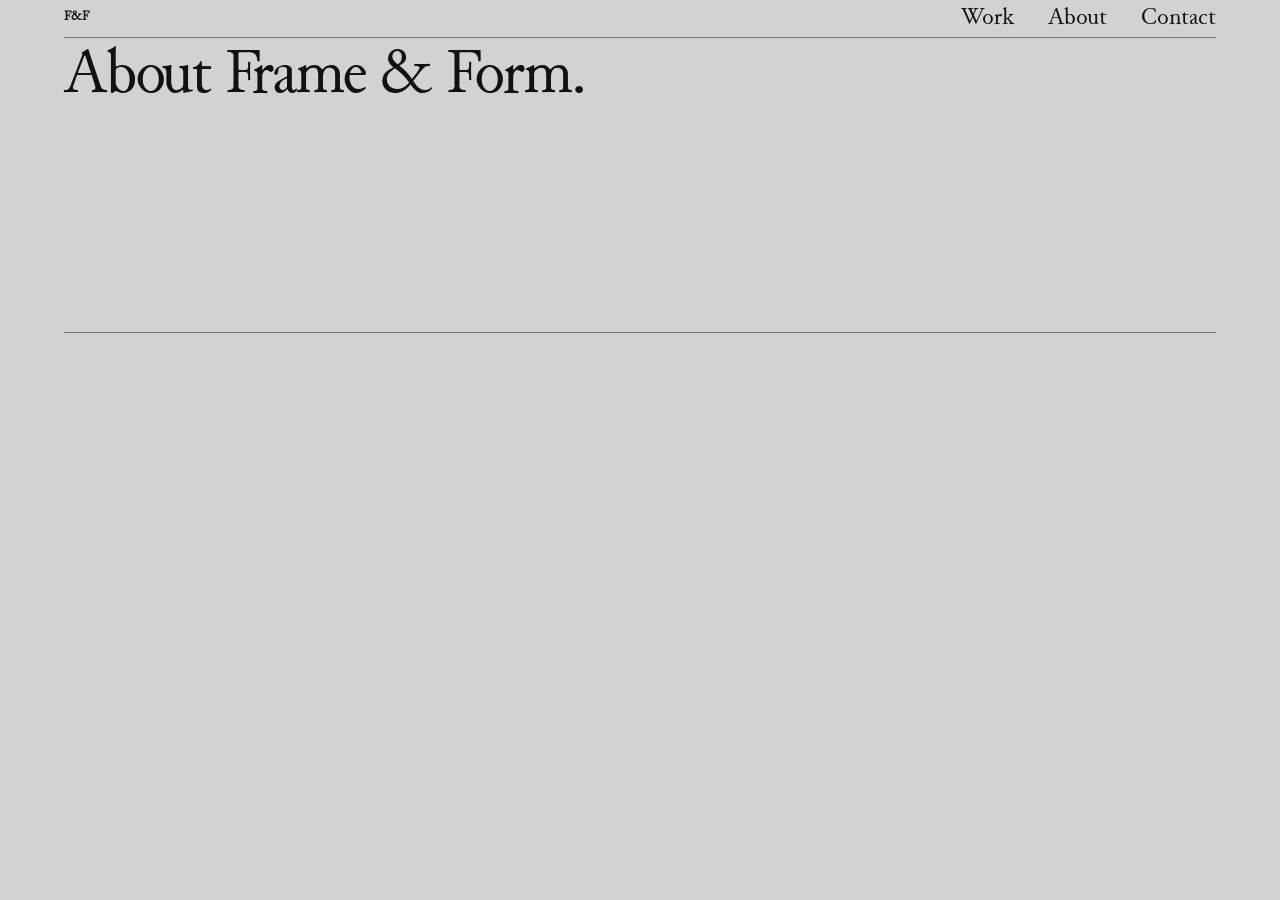
==== about.html @ 1cd240d2 "Add files via upload" ====
<!doctype html>
<html lang="en">
<head>
  <meta charset="utf-8">
  <meta name="viewport" content="width=device-width, initial-scale=1">
  <title>About — Frame & Form</title>
  <link rel="stylesheet" href="css/style.css">
</head>
<body>
  <header class="site-header">
    <a class="wordmark" href="index.html">F&F</a>
    <nav><a href="index.html#work">Work</a><a href="about.html">About</a><a href="index.html#contact">Contact</a></nav>
    <button class="menu-button">Menu</button>
  </header>
  <main>
    <section class="intro">
      <h1>About Frame &amp; Form.</h1>
    </section>
  </main>
</body>
</html>
---- css/style.css ----
@font-face {
  font-family: "Junicode";
  src: url("../fonts/Junicode.ttf") format("truetype");
  font-style: normal;
  font-weight: 400;
  font-display: swap;
}

:root {
  --bg: #d2d2d2;
  --ink: #111;
  --line: #777;
  --sans: "Junicode", sans-serif;
  --serif: "Junicode", serif;
  --page-pad: clamp(20px, 5vw, 72px);
}

* { box-sizing: border-box; }

html { scroll-behavior: smooth; }

body {
  margin: 0;
  background: var(--bg);
  color: var(--ink);
  font-family: var(--sans);
  font-size: 24px;
  line-height: 1.25;
  letter-spacing: -3%;

}

a {
  color: inherit;
  text-decoration: none;
}

.site-header {
  height: 38px;
  margin: 0 var(--page-pad);
  border-bottom: 1px solid var(--line);
  display: flex;
  align-items: center;
  justify-content: space-between;
  position: sticky;
  top: 0;
  background: var(--bg);
  z-index: 100;
}

.wordmark {
  font-weight: 700;
  font-size: 13px;
}

nav {
  display: flex;
  gap: 34px;
}

nav a:hover,
.project-description a:hover {
  text-decoration: underline;
}

.menu-button { display: none; }

main {
  padding: 10px var(--page-pad) 100px;
}

.intro {
  min-height: 285px;
  border-bottom: 1px solid var(--line);
  padding: 0 0 70px;
}

.marks {
  display: flex;
  gap: 10px;
  margin: 0 0 16px;
}

.mark {
  width: 78px;
  height: 78px;
  background: #000;
  border-radius: 50%;
  position: relative;
}

.mark-a::before,
.mark-a::after {
  content: "";
  position: absolute;
  inset: 12px;
  border: 10px solid var(--bg);
  border-radius: 50%;
}

.mark-a::after {
  inset: 25px;
  border: 0;
  background: var(--bg);
}

.mark-b {
  background: repeating-conic-gradient(from 0deg, #000 0 14deg, transparent 14deg 28deg);
}

.intro h1 {
  max-width: 900px;
  margin: 0;
  font-family: var(--serif);
  font-size: clamp(42px, 5vw, 72px);
  font-weight: 400;
  line-height: .94;
  letter-spacing: -0.035em;
}

.work {
  padding-top: 20px;
}

.section-label {
  margin-bottom: 68px;
}

.project {
  margin-bottom: 72px;
}

.project-images {
  display: grid;
  grid-template-columns: 1.05fr .95fr .55fr;
  gap: 10px;
  align-items: stretch;
}

.project-images img,
.project-letter {
  width: 100%;
  aspect-ratio: 1 / 1;
  object-fit: cover;
  display: block;
}

.project-letter {
  display: grid;
  place-items: center;
  font-family: var(--serif);
  font-size: clamp(120px, 15vw, 250px);
  color: #55706b;
  background: #e5e9dd;
}

.project-redo .project-images img:first-child {
  background: radial-gradient(circle, #f2ff5b, #caff25 38%, #dfe9cb 75%);
}

.project-titan .project-images img:first-child {
  background: #430092;
}

.project-info {
  display: grid;
  grid-template-columns: 1fr 1fr;
  gap: 10px;
  padding-top: 12px;
}

.project-info > div:first-child {
  display: grid;
  grid-template-columns: 45px 1fr;
  column-gap: 6px;
  align-content: start;
}

.project-info > div:first-child span:last-child {
  grid-column: 2;
}

.project-info strong { font-weight: 700; }

.project-description {
  max-width: 360px;
}

.project-description p {
  margin: 0 0 24px;
}

.project-description a { color: #666; }

footer {
  border-top: 1px solid var(--line);
  margin: 0 var(--page-pad);
  padding: 18px 0 60px;
  display: grid;
  grid-template-columns: 2fr 1fr 1fr 1fr;
  gap: 30px;
}

footer p { margin: 0 0 10px; }

.footer-mark {
  font-size: 28px;
  font-weight: 700;
}

@media (max-width: 900px) {
  :root { --page-pad: 28px; }

  .intro h1 { font-size: clamp(40px, 6vw, 58px); }

  .project-images {
    grid-template-columns: 1fr 1fr;
  }

  .project-letter { display: none; }
}

@media (max-width: 600px) {
  :root { --page-pad: 14px; }

  .site-header {
    height: 34px;
  }

  nav { display: none; }

  .menu-button {
    display: block;
    border: 0;
    background: transparent;
    font: inherit;
    padding: 0;
  }

  main { padding-top: 8px; }

  .intro {
    min-height: 220px;
    padding-bottom: 45px;
  }

  .marks { margin-bottom: 14px; }

  .mark {
    width: 42px;
    height: 42px;
  }

  .mark-a::before { inset: 7px; border-width: 6px; }
  .mark-a::after { inset: 14px; }

  .intro h1 {
    font-size: 34px;
    line-height: .96;
  }

  .section-label {
    margin-bottom: 12px;
  }

  .project-images {
    grid-template-columns: 1fr;
    gap: 8px;
  }

  .project-images img {
    aspect-ratio: 1 / 1;
  }

  .project-info {
    grid-template-columns: 1fr;
    gap: 18px;
  }

  .project-description {
    max-width: none;
  }

  footer {
    margin: 0 var(--page-pad);
    grid-template-columns: 1fr 1fr;
    gap: 24px;
  }
}
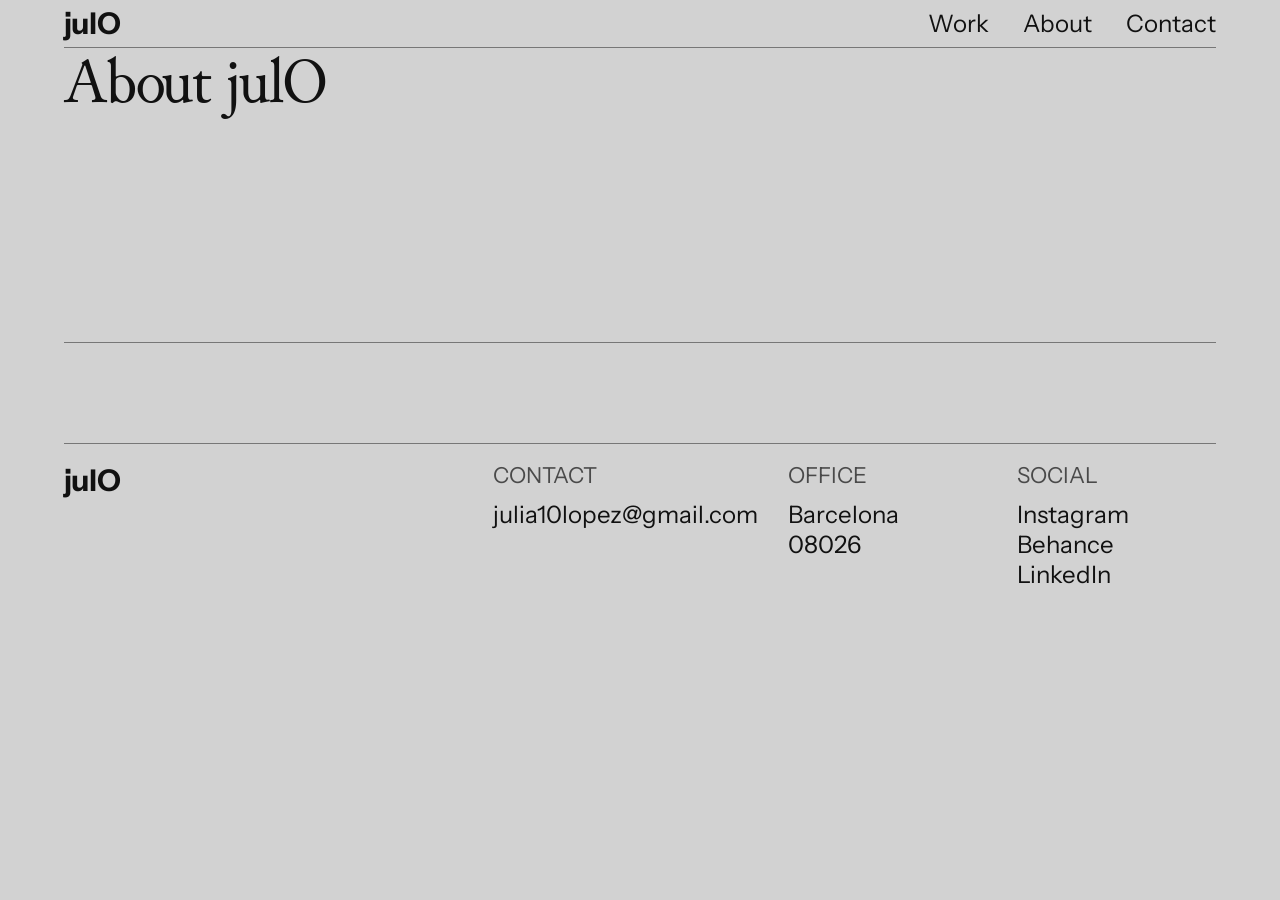
==== commit 2d0711a3: "Update about.html" ====
--- a/about.html
+++ b/about.html
@@ -3,19 +3,45 @@
 <head>
   <meta charset="utf-8">
   <meta name="viewport" content="width=device-width, initial-scale=1">
-  <title>About — Frame & Form</title>
+  <title>About — julO</title>
   <link rel="stylesheet" href="css/style.css">
 </head>
 <body>
   <header class="site-header">
-    <a class="wordmark" href="index.html">F&F</a>
+    <a class="wordmark" href="index.html">julO</a>
     <nav><a href="index.html#work">Work</a><a href="about.html">About</a><a href="index.html#contact">Contact</a></nav>
     <button class="menu-button">Menu</button>
   </header>
   <main>
     <section class="intro">
-      <h1>About Frame &amp; Form.</h1>
+      <h1>About julO</h1>
     </section>
   </main>
 </body>
 </html>
+
+  <footer id="contact">
+    <div class="footer-mark">julO</div>
+     <div>
+    <p>CONTACT</p>
+    <p>
+      <a href="julia10lopez@gmail.com">julia10lopez@gmail.com</a>
+    </p>
+    </div>
+    <div>
+      <p>OFFICE</p>
+      <p>Barcelona<br>08026</p>
+    </div>
+    <div>
+    <p>SOCIAL</p>
+    <p>
+      <a href="https://instagram.com/julo.lo" target="_blank" rel="noopener">Instagram</a><br>
+      <a href="https://www.behance.net/julialopezmartinez" target="_blank" rel="noopener">Behance</a><br>
+      <a href="https://www.linkedin.com/in/julialopezvfx/" target="_blank" rel="noopener">LinkedIn</a>
+
+    </div>
+  </footer>
+
+  <script src="js/main.js"></script>
+</body>
+</html>
--- a/css/style.css
+++ b/css/style.css
@@ -1,3 +1,4 @@
+/* Junicode */
 @font-face {
   font-family: "Junicode";
   src: url("../fonts/Junicode.ttf") format("truetype");
@@ -6,12 +7,55 @@
   font-display: swap;
 }
 
+@font-face {
+  font-family: "Junicode";
+  src: url("../fonts/Junicode-Bold.ttf") format("truetype");
+  font-style: normal;
+  font-weight: 700;
+  font-display: swap;
+}
+
+@font-face {
+  font-family: "Junicode";
+  src: url("../fonts/Junicode-Italic.ttf") format("truetype");
+  font-style: italic;
+  font-weight: 400;
+  font-display: swap;
+}
+
+@font-face {
+  font-family: "Junicode";
+  src: url("../fonts/Junicode-BoldItalic.ttf") format("truetype");
+  font-style: italic;
+  font-weight: 700;
+  font-display: swap;
+}
+
+/* Instrument Sans */
+@font-face {
+  font-family: "Instrument Sans";
+  src: url("../fonts/InstrumentSans-VariableFont.ttf") format("truetype-variations");
+  font-style: normal;
+  font-weight: 100 900;   /* variable range, not a single value */
+  font-stretch: 25% 151%; /* adjust to match the font's actual wdth axis range */
+  font-display: swap;
+}
+
+@font-face {
+  font-family: "Instrument Sans";
+  src: url("../fonts/InstrumentSans-Italic-VariableFont.ttf") format("truetype-variations");
+  font-style: italic;
+  font-weight: 100 900;
+  font-stretch: 25% 151%;
+  font-display: swap;
+}
+
 :root {
   --bg: #d2d2d2;
   --ink: #111;
   --line: #777;
-  --sans: "Junicode", sans-serif;
   --serif: "Junicode", serif;
+  --sans: "Instrument Sans", sans-serif;
   --page-pad: clamp(20px, 5vw, 72px);
 }
 
@@ -20,10 +64,13 @@
 html { scroll-behavior: smooth; }
 
 body {
+  width: 100%;
+  max-width: 100%;
+  overflow-x: hidden;
   margin: 0;
   background: var(--bg);
   color: var(--ink);
-  font-family: var(--sans);
+  font-family: var(--serif);
   font-size: 24px;
   line-height: 1.25;
   letter-spacing: -3%;
@@ -36,7 +83,7 @@
 }
 
 .site-header {
-  height: 38px;
+  height: 48px;
   margin: 0 var(--page-pad);
   border-bottom: 1px solid var(--line);
   display: flex;
@@ -49,13 +96,15 @@
 }
 
 .wordmark {
+  font-family: var(--sans);
   font-weight: 700;
-  font-size: 13px;
+  font-size: 30px;
 }
 
 nav {
   display: flex;
   gap: 34px;
+  font-family: Instrument Sans, sans-serif;
 }
 
 nav a:hover,
@@ -123,6 +172,11 @@
 }
 
 .section-label {
+  font-family: var(--sans);
+  display: grid;
+  grid-template-columns: minmax(0, 1fr) minmax(0, 1fr);
+  gap: 10px;
+  /*-padding-top: 12px;*/
   margin-bottom: 68px;
 }
 
@@ -132,9 +186,11 @@
 
 .project-images {
   display: grid;
-  grid-template-columns: 1.05fr .95fr .55fr;
+  grid-template-columns: minmax(0, 1.05fr) minmax(0, .95fr) minmax(0, .55fr);
   gap: 10px;
   align-items: stretch;
+  width: 100%;
+  max-width: 100%;
 }
 
 .project-images img,
@@ -154,108 +210,249 @@
   background: #e5e9dd;
 }
 
-.project-redo .project-images img:first-child {
+.project-teresa .project-images img:first-child {
   background: radial-gradient(circle, #f2ff5b, #caff25 38%, #dfe9cb 75%);
 }
 
-.project-titan .project-images img:first-child {
+.project-elolivo .project-images img:first-child {
   background: #430092;
 }
 
 .project-info {
+  font-family: var(--sans);
   display: grid;
-  grid-template-columns: 1fr 1fr;
+  grid-template-columns: minmax(0, 1fr) minmax(0, 1fr);
   gap: 10px;
   padding-top: 12px;
 }
 
 .project-info > div:first-child {
+  padding-top: 10px;
+  font-family: var(--sans);
+  align-self: start;
   display: grid;
-  grid-template-columns: 45px 1fr;
-  column-gap: 6px;
-  align-content: start;
+  grid-template-columns: max-content minmax(0, 1fr);
+  column-gap: 12px;
+  align-items: start;
+}
+
+.project-info > div:first-child span:first-child {
+  font-family: var(--sans);
+  grid-column: 1;
+  grid-row: 1 / span 2;
+  white-space: nowrap;
+}
+
+.project-info > div:first-child strong {
+  font-family: var(--serif);
+  font-size: 42px;
+  grid-column: 2;
+  grid-row: 1;
+  min-width: 0;
+  display: block;
+  line-height: 1.1;
 }
 
 .project-info > div:first-child span:last-child {
+  font-family: var(--sans);
   grid-column: 2;
+  grid-row: 2;
+  min-width: 0;
+  display: block;
+  line-height: 1.1;
 }
 
 .project-info strong { font-weight: 700; }
 
 .project-description {
-  max-width: 360px;
+  padding-top: 10px;
+  font-family: var(--serif);
+  font-weight: 400;
+  font-size: 48px;
+  line-height: 1.1;
+  /*max-width: 520px;*/
 }
 
 .project-description p {
   margin: 0 0 24px;
 }
 
-.project-description a { color: #666; }
+.project-description a { color: #666; 
+  font-family: var(--sans);
+  font-size: 32px;   
+  color: #666;
+}
 
 footer {
+  font-family: var(--sans);
   border-top: 1px solid var(--line);
   margin: 0 var(--page-pad);
   padding: 18px 0 60px;
   display: grid;
   grid-template-columns: 2fr 1fr 1fr 1fr;
   gap: 30px;
-}
-
-footer p { margin: 0 0 10px; }
+  overflow-wrap: break-word;
+}
+
+footer p {
+  font-size: 24px;
+  margin: 0 0 10px;
+}
+
+footer p:first-child {
+  font-size: 22px;
+  text-transform: uppercase;
+  opacity: 0.7;
+}
+
+footer a:hover {
+  text-decoration: underline;
+}
 
 .footer-mark {
-  font-size: 28px;
+  font-family: var(--sans);
+  font-size: 30px;
   font-weight: 700;
 }
 
 @media (max-width: 900px) {
-  :root { --page-pad: 28px; }
-
-  .intro h1 { font-size: clamp(40px, 6vw, 58px); }
+  :root {
+    --page-pad: 28px;
+  }
+
+  .intro h1 {
+    font-size: clamp(40px, 6vw, 58px);
+  }
 
   .project-images {
-    grid-template-columns: 1fr 1fr;
-  }
-
-  .project-letter { display: none; }
+    grid-template-columns: minmax(0, 1fr) minmax(0, 1fr);
+  }
+
+  .project-letter {
+    display: none;
+  }
+
+  .project-info {
+    grid-template-columns: minmax(0, 1fr) minmax(0, 1fr);
+  }
 }
 
 @media (max-width: 600px) {
-  :root { --page-pad: 14px; }
+  :root {
+    --page-pad: 14px;
+  }
+
+  .project-info {
+    grid-template-columns: 1fr;   /* single column: info block, then description below */
+    padding-top: 12px;
+  }
+
+  .project-info > div:first-child {
+    grid-template-columns: max-content minmax(0, 1fr);   /* Project | Teresa+subtitle */
+    column-gap: 12px;
+    row-gap: 0;
+  }
+
+  .project-info > div:first-child span:first-child {
+    grid-column: 1;
+    grid-row: 1 / span 2;   /* "Project" spans both rows, left column */
+  }
+
+  .project-info > div:first-child strong {
+    grid-column: 2;
+    grid-row: 1;            /* "Teresa" — right column, top row */
+  }
+
+  .project-info > div:first-child span:last-child {
+    grid-column: 2;
+    grid-row: 2;            /* subtitle — right column, under Teresa */
+  }
+
+  .project-description {
+    font-size: 28px;
+    max-width: none;
+  }
+
+  .project-description a {
+    font-size: 20px;   /* mobile-specific size */
+}
+
+  .project {
+    margin-bottom: 18px;   /* smaller gap on mobile */
+    overflow: hidden;
+  }
 
   .site-header {
     height: 34px;
   }
 
-  nav { display: none; }
+  nav {
+    display: none;
+  }
+
+  nav.open {
+    display: flex;
+    flex-direction: column;
+    align-items: flex-end; 
+    gap: 20px;
+    position: fixed;
+    top: 34px; /* matches your mobile .site-header height */
+    left: 0;
+    right: 0;
+    background: var(--bg);
+    padding: 24px var(--page-pad);
+    border-bottom: 1px solid var(--line);
+    z-index: 99;
+    font-size: 20px; /* adjust as needed */
+  }
 
   .menu-button {
+    font-size: 24px;   
+    line-height: 1;
     display: block;
     border: 0;
     background: transparent;
-    font: inherit;
+    /*font: inherit;*/
     padding: 0;
   }
 
-  main { padding-top: 8px; }
+  .menu-button.is-close {
+    font-family: var(--sans);
+    font-size: 40px;  
+    position: relative;
+    top: -3px;  
+    padding: 0;
+  }
+
+  main {
+    padding-top: 8px;
+  }
 
   .intro {
     min-height: 220px;
     padding-bottom: 45px;
   }
 
-  .marks { margin-bottom: 14px; }
+  .marks {
+    margin-bottom: 14px;
+  }
 
   .mark {
     width: 42px;
     height: 42px;
   }
 
-  .mark-a::before { inset: 7px; border-width: 6px; }
-  .mark-a::after { inset: 14px; }
+  .mark-a::before {
+    inset: 7px;
+    border-width: 6px;
+  }
+
+  .mark-a::after {
+    inset: 14px;
+  }
 
   .intro h1 {
-    font-size: 34px;
+    font-size: clamp(38px, 10vw, 42px);
     line-height: .96;
   }
 
@@ -263,27 +460,42 @@
     margin-bottom: 12px;
   }
 
-  .project-images {
-    grid-template-columns: 1fr;
+ .project-images {
+    display: flex;
+    overflow-x: auto;
     gap: 8px;
-  }
-
-  .project-images img {
-    aspect-ratio: 1 / 1;
+    scroll-snap-type: x mandatory;
+    -webkit-overflow-scrolling: touch;
+    padding-bottom: 4px; /* small buffer so scrollbar doesn't clip images */
+  }
+
+  .project-images img,
+  .project-letter {
+    flex: 0 0 auto;
+    width: 70%;           /* ← controls how "small" each image looks; lower = smaller/more peek */
+    max-height: 240px;
+    scroll-snap-align: start;
   }
 
   .project-info {
-    grid-template-columns: 1fr;
-    gap: 18px;
-  }
-
-  .project-description {
-    max-width: none;
+    /*margin-top: 12px;    /* ← add this: restores spacing now that images are shorter/contained */
   }
 
   footer {
     margin: 0 var(--page-pad);
-    grid-template-columns: 1fr 1fr;
+    grid-template-columns: minmax(0, 1fr) minmax(0, 1fr);
     gap: 24px;
   }
-}
+
+  footer p {
+    font-size: 18px;
+  }
+
+  footer p:first-child {
+    font-size: 16px;
+  }
+
+  .footer-mark {
+    font-size: 30px;
+  }
+}
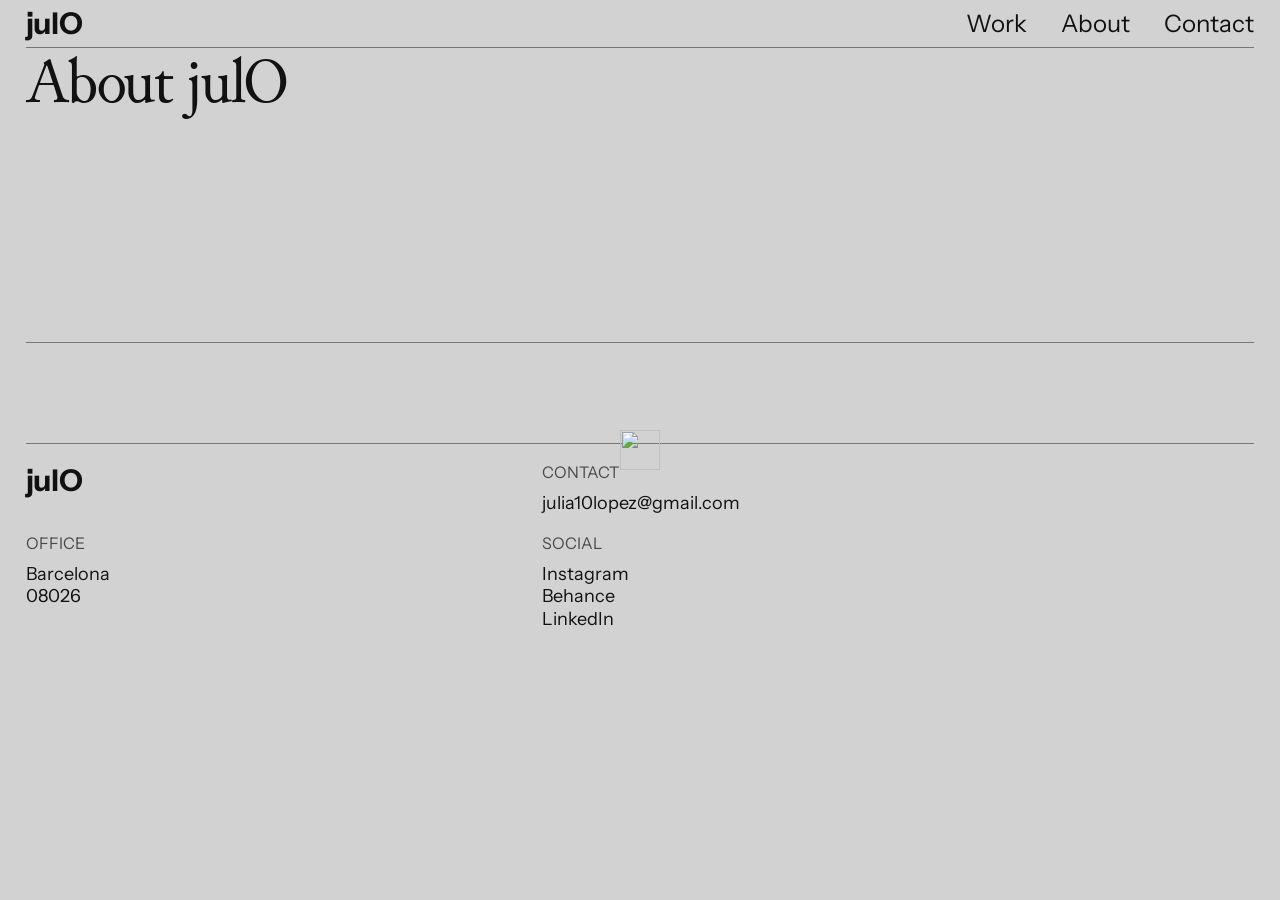
==== commit 1c8b2a2d: "Update about.html" ====
--- a/about.html
+++ b/about.html
@@ -12,6 +12,12 @@
     <nav><a href="index.html#work">Work</a><a href="about.html">About</a><a href="index.html#contact">Contact</a></nav>
     <button class="menu-button">Menu</button>
   </header>
+
+  <!-- CUSTOM CURSOR -->
+  <div id="cursor">
+    <img src="images/kiss.svg" alt="">
+  </div>
+
   <main>
     <section class="intro">
       <h1>About julO</h1>
@@ -43,5 +49,7 @@
   </footer>
 
   <script src="js/main.js"></script>
+  <script src="js/mouse.js"></script>
+
 </body>
 </html>
--- a/css/style.css
+++ b/css/style.css
@@ -56,7 +56,7 @@
   --line: #777;
   --serif: "Junicode", serif;
   --sans: "Instrument Sans", sans-serif;
-  --page-pad: clamp(20px, 5vw, 72px);
+  --page-pad: clamp(14px, 2vw, 32px);
 }
 
 * { box-sizing: border-box; }
@@ -74,7 +74,6 @@
   font-size: 24px;
   line-height: 1.25;
   letter-spacing: -3%;
-
 }
 
 a {
@@ -130,6 +129,12 @@
   margin: 0 0 16px;
 }
 
+.logo-mark {
+  height: 78px;      /* match old circle height, adjust to taste */
+  width: auto;
+  display: block;
+}
+
 .mark {
   width: 78px;
   height: 78px;
@@ -147,6 +152,7 @@
   border-radius: 50%;
 }
 
+/*
 .mark-a::after {
   inset: 25px;
   border: 0;
@@ -156,6 +162,122 @@
 .mark-b {
   background: repeating-conic-gradient(from 0deg, #000 0 14deg, transparent 14deg 28deg);
 }
+*/
+
+/* =========================================
+   CUSTOM CURSOR
+   ========================================= */
+
+#cursor {
+  position: fixed;
+
+  left: 50vw;
+  top: 50vh;
+
+  width: 40px;
+  height: 40px;
+
+  pointer-events: none;
+
+  z-index: 999999;
+
+  transform: translate(-50%, -50%);
+
+  will-change: left, top;
+}
+
+
+#cursor img {
+  width: 100%;
+  height: 100%;
+
+  display: block;
+
+  pointer-events: none;
+
+  will-change: transform;
+}
+
+
+/* =========================================
+   CLICK ANIMATION
+   ========================================= */
+
+#cursor.clicked img {
+  animation: cursorClick 300ms ease-out;
+}
+
+
+@keyframes cursorClick {
+
+  0% {
+    transform: scale(1);
+  }
+
+  45% {
+    transform: scale(1.3);
+  }
+
+  100% {
+    transform: scale(1);
+  }
+
+}
+
+
+/* =========================================
+   CURSOR TRAIL
+   ========================================= */
+
+.cursor-trail {
+  position: fixed;
+
+  left: 50vw;
+  top: 50vh;
+
+  width: 40px;
+  height: 40px;
+
+  pointer-events: none;
+
+  z-index: 999998;
+
+  transform: translate(-50%, -50%);
+
+  will-change: left, top, width, height, opacity;
+
+  opacity: 0.3;
+}
+
+
+.cursor-trail img {
+  width: 100%;
+  height: 100%;
+
+  display: block;
+
+  pointer-events: none;
+}
+
+
+/* =========================================
+   HIDE SYSTEM CURSOR
+   ========================================= */
+
+@media (pointer: fine) {
+
+  html,
+  body,
+  a,
+  button,
+  .project-images,
+  .project-images * {
+    cursor: none !important;
+  }
+
+}
+
+/**______________________________________________________**/
 
 .intro h1 {
   max-width: 900px;
@@ -185,20 +307,47 @@
 }
 
 .project-images {
-  display: grid;
-  grid-template-columns: minmax(0, 1.05fr) minmax(0, .95fr) minmax(0, .55fr);
-  gap: 10px;
-  align-items: stretch;
+  display: flex;
+  gap: 0px;
+  margin-right: -5%;
+
   width: 100%;
   max-width: 100%;
+
+  overflow-x: auto;
+  overflow-y: hidden;
+
+  scroll-snap-type: none;
+  scroll-behavior: auto;
+
+  -webkit-overflow-scrolling: touch;
+
+  scrollbar-width: none;
+
+  user-select: none;
+  -webkit-user-select: none;
+}
+
+.project-images::-webkit-scrollbar {
+  display: none;
 }
 
 .project-images img,
-.project-letter {
-  width: 100%;
-  aspect-ratio: 1 / 1;
+.project-images video {
+  flex: 0 0 32%;
+  width: 32%;
+  height: auto;
+
+  display: block;
+  
   object-fit: cover;
-  display: block;
+  
+  scroll-snap-align: none;
+
+  transition: filter 120ms linear;
+
+  pointer-events: none;
+
 }
 
 .project-letter {
@@ -268,7 +417,7 @@
   padding-top: 10px;
   font-family: var(--serif);
   font-weight: 400;
-  font-size: 48px;
+  font-size: 42px;
   line-height: 1.1;
   /*max-width: 520px;*/
 }
@@ -279,9 +428,81 @@
 
 .project-description a { color: #666; 
   font-family: var(--sans);
-  font-size: 32px;   
+  font-size: 28px;   
   color: #666;
 }
+
+.hidden-project {
+  display: none;
+}
+
+.more-projects {
+ /* border-bottom: 1px solid var(--line);*/
+ /* padding: 20px 0 60px;*/
+  margin-bottom: 72px;
+}
+
+#more-projects-button {
+  font-family: var(--sans);
+  font-size: 24px;
+  color: var(--ink);
+  background: none;
+  border: none;
+  padding: 0;
+  cursor: pointer;
+}
+
+/* =========================================
+   OTHER PROJECTS
+========================================= */
+
+.other-projects {
+  margin-top: 140px;
+  padding-bottom: 100px;
+}
+
+.other-projects .section-label {
+  margin-bottom: 68px;
+}
+
+.other-projects-grid {
+  display: grid;
+  grid-template-columns: repeat(2, minmax(0, 1fr));
+  gap: 0 10px;
+  border-top: 1px solid var(--line);
+}
+
+.other-projects-grid a {
+  display: grid;
+  grid-template-columns: max-content minmax(0, 1fr);
+  column-gap: 12px;
+
+  padding: 12px 0;
+
+  border-bottom: 1px solid var(--line);
+
+  font-family: var(--sans);
+}
+
+.other-projects-grid a span {
+  grid-column: 1;
+  grid-row: 1;
+}
+
+.other-projects-grid a strong {
+  grid-column: 2;
+  grid-row: 1;
+
+  font-family: var(--serif);
+  font-size: 42px;
+  font-weight: 700;
+  line-height: 1.1;
+}
+
+.other-projects-grid a:hover strong {
+  text-decoration: underline;
+}
+
 
 footer {
   font-family: var(--sans);
@@ -385,6 +606,18 @@
   .site-header {
     height: 34px;
   }
+
+@media (pointer: fine) {
+  
+  html,
+  body,
+  a,
+  button, 
+  .project-images {
+    cursor: none;
+  }
+
+}
 
   nav {
     display: none;
@@ -442,6 +675,12 @@
     height: 42px;
   }
 
+  .logo-mark {
+  height: 42px;      /* match old circle height, adjust to taste */
+  width: auto;
+  display: block;
+}
+
   .mark-a::before {
     inset: 7px;
     border-width: 6px;
@@ -461,30 +700,35 @@
   }
 
  .project-images {
-    display: flex;
+    gap: 8px;
+    /*display: flex;
     overflow-x: auto;
-    gap: 8px;
-    scroll-snap-type: x mandatory;
+    scroll-snap-type: x proximity;
+    scroll-padding-left: 0;
+    overscroll-behavior-x: contain;
     -webkit-overflow-scrolling: touch;
     padding-bottom: 4px; /* small buffer so scrollbar doesn't clip images */
   }
 
   .project-images img,
+  .project-images video,
   .project-letter {
-    flex: 0 0 auto;
-    width: 70%;           /* ← controls how "small" each image looks; lower = smaller/more peek */
+    flex: 0 0 70%;
+    width: 70%;
     max-height: 240px;
     scroll-snap-align: start;
   }
 
+}
+
   .project-info {
     /*margin-top: 12px;    /* ← add this: restores spacing now that images are shorter/contained */
   }
 
   footer {
     margin: 0 var(--page-pad);
-    grid-template-columns: minmax(0, 1fr) minmax(0, 1fr);
-    gap: 24px;
+    grid-template-columns: minmax(0, 1fr) minmax(0, 1.4fr);
+    gap: 8px;
   }
 
   footer p {
